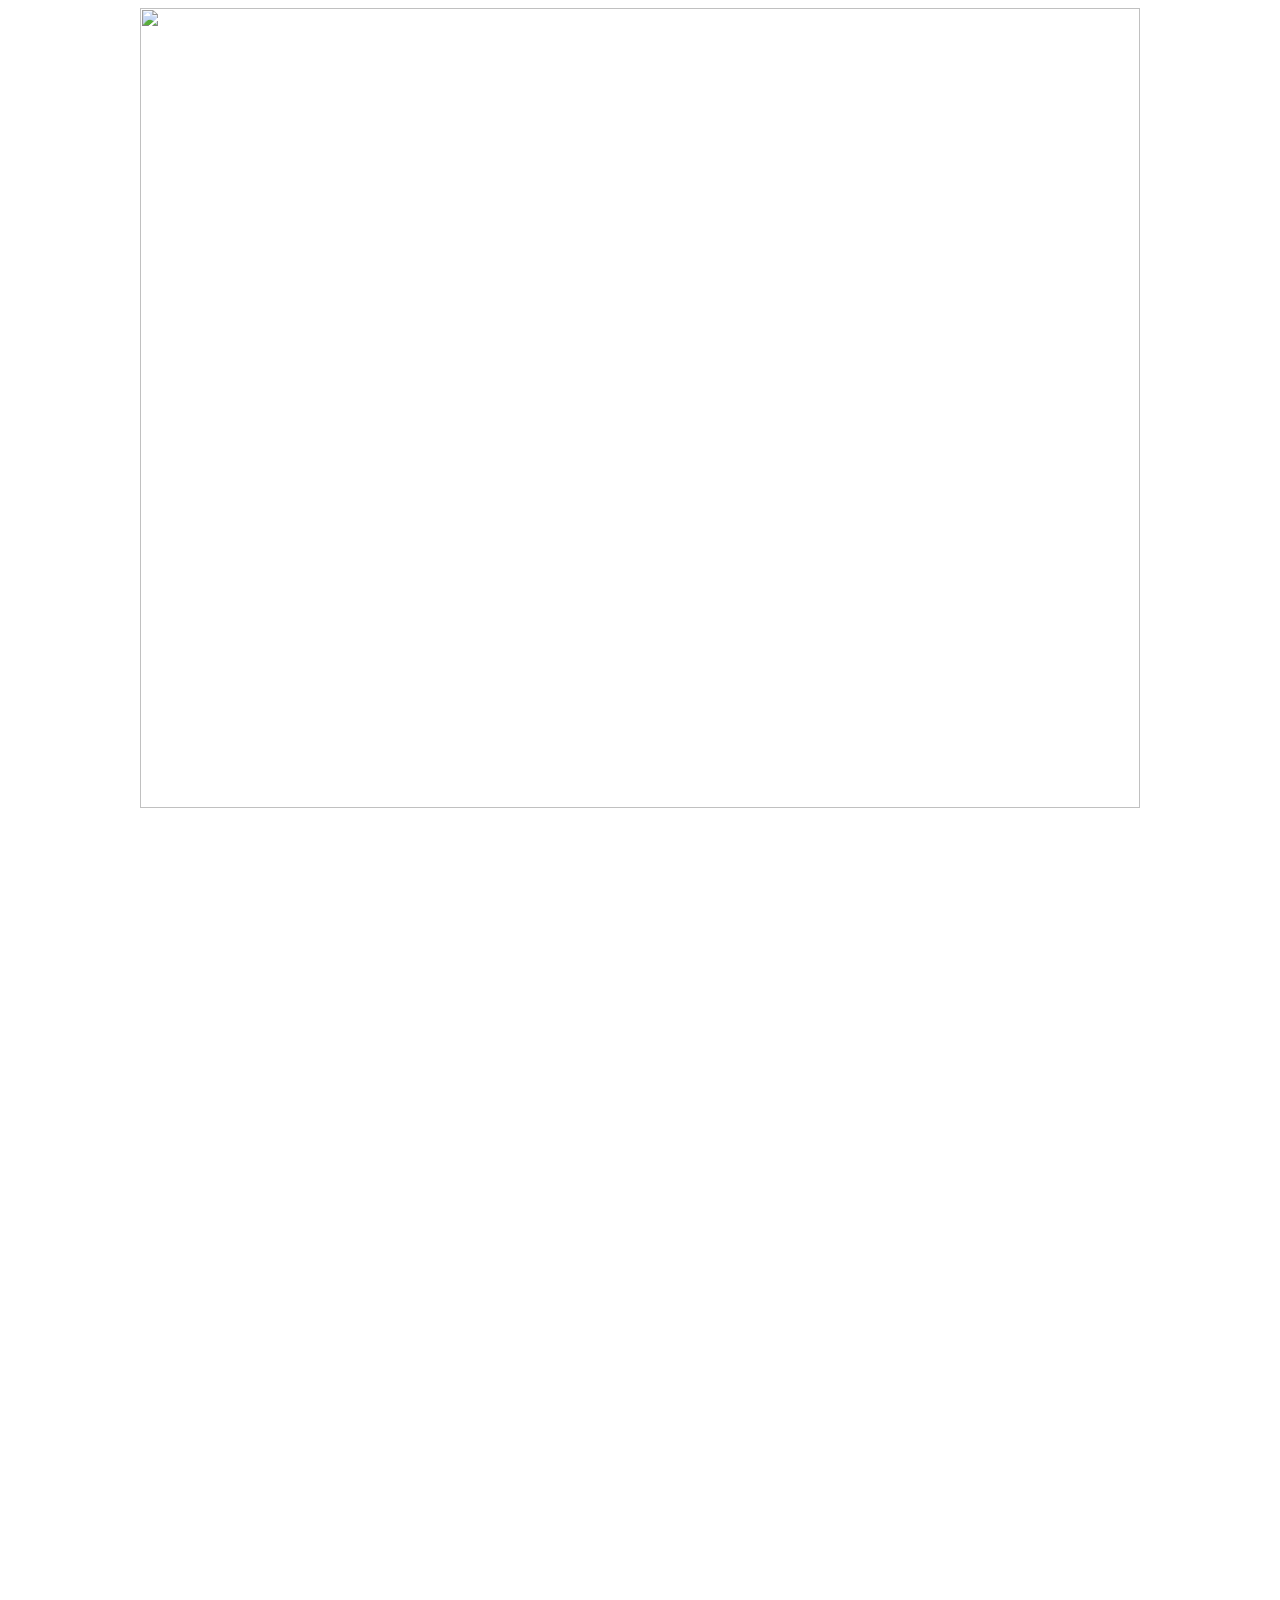
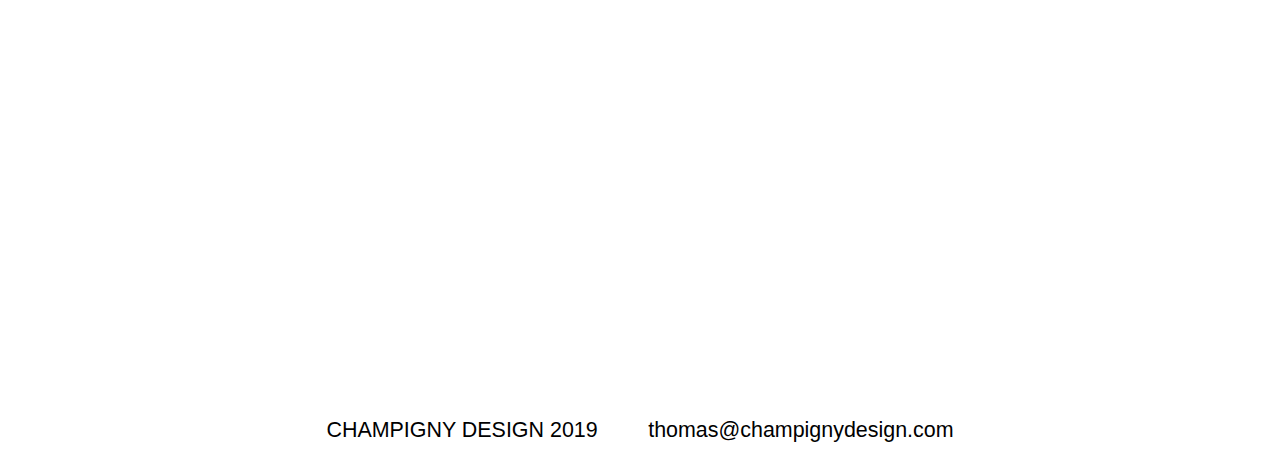
==== index.html @ 67c02cdf "Update index.html" ====
<!DOCTYPE html>
<html>
<head>
    <title>Champigny Design</title>
    <link href="style.css" type="text/css" rel="stylesheet" media="screen">
</head>
<body>
    <div id="wrapper">
        <header>
        <div id="logo">
            <a href="#"><img id="logo" src="images/logo.svg"/></a>
        </div>  
        </header>  
        <section id="web">
            <a href="#">
            <div id="web-image">
                <div class="hero-text">
                  <h1>WEB DESIGN</h1>
                </div>
            </div>
            </a>
        </section>
        <section id="photography"> 
            <a href="#">
                <div id="photography-image">
                      <div class="hero-text">
                          <h1>PHOTOGRAPHY</h1>
                      </div>
                </div>
            </a>   
        </section>
        <section id="fineArt">
            <a href="#">
                <div id="fineArt-image">
                      <div class="hero-text">
                          <h1>FINE ART</h1>
                      </div>
                </div>
            </a>  
        </section>
        <footer>
            <div id="nameYear">
                <p>CHAMPIGNY DESIGN 2019</p>
            </div>
            <div id="contact">
                <p> thomas@champignydesign.com</p>
            </div>
        </footer>
    </div> 
</body>
</html>
---- style.css ----
*{
    text-decoration:none;
    font-family: sans-serif;
    font-size:1.05em;
}
header{
    background-color:white;
    max-width: 1000px;
    min-width: 400px;
    height:800px;
    margin:auto;
    align-content: center;
    text-align: center;
    
}
#logo{
    height:100%;
    width:100%;
}
#web-image{
    background-image: linear-gradient(rgba(0, 0, 0, 0.5), rgba(0, 0, 0, 0.5)), url("https://champignydesign.github.io/images/Osaka.png");
    height: 350px;
    width:100%;
    background-position: center;
    background-repeat: no-repeat;
    background-size: cover;
    background-attachment: fixed;
    position: relative;
    margin-top:10%;
}
#photography-image{
    background-image: linear-gradient(rgba(0, 0, 0, 0.5), rgba(0, 0, 0, 0.5)), url("https://champignydesign.github.io/images/JAPAN1.png");
    height: 350px;
    width:100%;
    background-position: center;
    background-repeat: no-repeat;
    background-size: cover;
    background-attachment: fixed;
    position: relative;
}
#fineArt-image{
    background-image: linear-gradient(rgba(0, 0, 0, 0.5), rgba(0, 0, 0, 0.5)), url("https://champignydesign.github.io/images/drawing.jpg");
    height: 350px;
    width:100%;
    background-position: center;
    background-repeat: no-repeat;
    background-size: cover;
    background-attachment: fixed;
    position: relative;
}
.hero-text {
    text-align: center;
    position: absolute;
    top: 50%;
    left: 50%;
    transform: translate(-50%, -50%);
    color: rgba(255, 255, 255, 0.6);
}
footer{
    display: flex;
    align-content: space-between;
    justify-content: center;
    padding-top: 1%;
    border-top-style: 2px solid black;
}
#nameYear{
    padding-right:2%;
    justify-content: center;
}
#contact{
    padding-left:2%;
    justify-content: center;
}
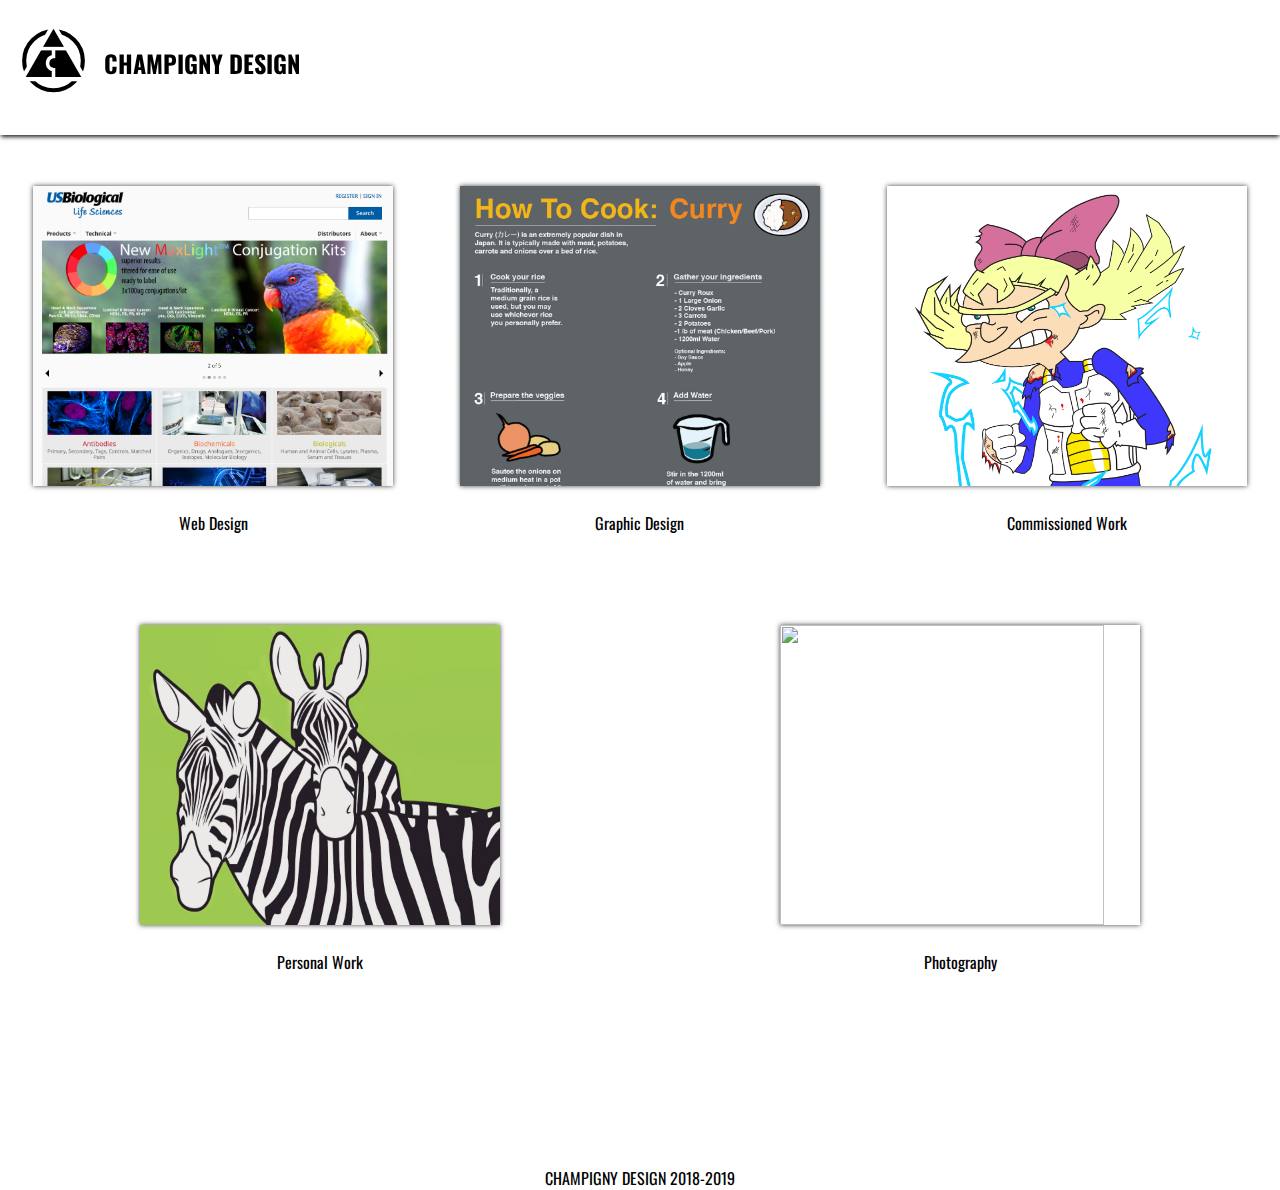
==== commit 624bb35e: "Add files via upload" ====
--- a/index.html
+++ b/index.html
@@ -1,51 +1,38 @@
 <!DOCTYPE html>
 <html>
 <head>
-    <title>Champigny Design</title>
-    <link href="style.css" type="text/css" rel="stylesheet" media="screen">
+    <link href="style.css" rel="stylesheet" type="text/css"> 
+    <link href="https://fonts.googleapis.com/css?family=Oswald" rel="stylesheet">
 </head>
 <body>
+    <header>  
+        <a href="index.html">
+    <img src="images/logo.svg" href="index.html"/>
+        <h1>CHAMPIGNY DESIGN</h1>
+            </a>
+    </header>
+ 
     <div id="wrapper">
-        <header>
-        <div id="logo">
-            <a href="#"><img id="logo" src="images/logo.svg"/></a>
-        </div>  
-        </header>  
-        <section id="web">
-            <a href="#">
-            <div id="web-image">
-                <div class="hero-text">
-                  <h1>WEB DESIGN</h1>
-                </div>
+        <section>
+            <div><a href="webdesign.html"><img src="images/usbio3.png"></a>
+                <p>Web Design</p>
             </div>
-            </a>
+            <div><a href="graphicdesign.html"><img src="images/Artboard1.png"></a>
+                <p>Graphic Design</p>
+            </div>
+            <div><a href="commissions.html"><img src="images/ssjhelga.png"></a>
+                <p>Commissioned Work</p>
+            </div>
+            <div><a href="personal.html"><img src="images/banma.jpg"></a>
+                <p>Personal Work</p>
+            </div>
+            <div><a href="photography.html"><img src="images/JAPAN1.png"></a>
+                <p>Photography</p>
+            </div>
         </section>
-        <section id="photography"> 
-            <a href="#">
-                <div id="photography-image">
-                      <div class="hero-text">
-                          <h1>PHOTOGRAPHY</h1>
-                      </div>
-                </div>
-            </a>   
-        </section>
-        <section id="fineArt">
-            <a href="#">
-                <div id="fineArt-image">
-                      <div class="hero-text">
-                          <h1>FINE ART</h1>
-                      </div>
-                </div>
-            </a>  
-        </section>
-        <footer>
-            <div id="nameYear">
-                <p>CHAMPIGNY DESIGN 2019</p>
-            </div>
-            <div id="contact">
-                <p> thomas@champignydesign.com</p>
-            </div>
-        </footer>
-    </div> 
+    </div>
+    <footer>
+        <span>CHAMPIGNY DESIGN 2018-2019</span>
+    </footer>
 </body>
-</html>
+</html>--- a/style.css
+++ b/style.css
@@ -1,73 +1,142 @@
 *{
-    text-decoration:none;
-    font-family: sans-serif;
-    font-size:1.05em;
+    font-family: 'Oswald', sans-serif;
+    padding: 0;
+    margin: 0;
+    text-decoration: none;
+    box-sizing: border-box;
+}
+body{
+    margin-top: 15vh;
+    bottom: 0;
+}
+a{
+    color: black;
+}
+#wrapper{
+    display: flex;
+    flex-direction: row;
+    justify-content: center;
 }
 header{
-    background-color:white;
-    max-width: 1000px;
-    min-width: 400px;
-    height:800px;
-    margin:auto;
+    background-color: white;
+    top:0;
+    height: 15vh;
+    width: 100%;
+    -webkit-box-shadow: 0px 3px 4px -1px rgba(0,0,0,0.85);
+    -moz-box-shadow: 0px 3px 4px -1px rgba(0,0,0,0.85);
+    box-shadow: 0px 3px 4px -1px rgba(0,0,0,0.85);
+    position: fixed;
+}
+header img{
+    height: 100%;
+}
+header a{
+    display: block;
+    height: 100%;
+    width: 100%;
+    display: flex;
+    flex-basis: row;
     align-content: center;
+    justify-content: left;
+}
+#subheader{
+    display: flex;
+    flex-direction: row;
+    background-color: black;
+    color: white;
+    height: 5vh;
+    width: 100%;
+}
+div{
+    padding-top: 2%;
+    padding-bottom: 5%;
+}
+p{
     text-align: center;
+    padding-top: 5%;
+}
+section{
+    display: flex;
+    align-content: center;
+    justify-content: space-around;
+    flex-wrap: wrap;
+}
+section div{
+    width: 400px;
+    flex-grow: 0;
+
+}
+
+section div a {
+     
+}
+section div a img{
+    width:90%;
+    height: 300px;
+    margin-left: 5%;
+    -webkit-box-shadow: 0px 0px 5px 0px rgba(0,0,0,0.75);
+    -moz-box-shadow: 0px 0px 5px 0px rgba(0,0,0,0.75);
+    box-shadow: 0px 0px 5px 0px rgba(0,0,0,0.75);
+}
+h1{
+    
+    font-size: 1.5em; 
+    padding-top: 5vh;
+}
+
+footer{
+    margin-top:5%;
+    text-align: center;
+
+}
+.info{
+    padding: 0;
+    margin: 0;
+}
+.info div{
+    padding-top: 3%;
+    padding-bottom: 0;
+    margin: 0;
+    top: 0;
+    bottom: 0;
+    left: 0;
+    right: 0;
+}
+
+h2{
+    font-size: 2em;
+    text-align: left;
+    padding: 0;
+    padding-top: 2%;
+    padding-left: 4.5%;
+    margin: 0;
+    top: 0;
+    bottom: 0;
+}
+.info p{
+    top:0;
+    bottom:0;
+    text-align: left;
+    padding: 0;
+    padding-left: 4.5%;
+    margin: 0;
+    font-size: 1.2em;
+}
+.info img{
+    height:400px;
+}
+
+#image-wrapper{
+    display: flex;
+    flex-direction: row;
+    justify-content: center;
+    flex-wrap: wrap;
+    justify-content: space-around;
     
 }
-#logo{
-    height:100%;
-    width:100%;
+.info #image p{
+    padding-bottom: 3%;
 }
-#web-image{
-    background-image: linear-gradient(rgba(0, 0, 0, 0.5), rgba(0, 0, 0, 0.5)), url("https://champignydesign.github.io/images/Osaka.png");
-    height: 350px;
-    width:100%;
-    background-position: center;
-    background-repeat: no-repeat;
-    background-size: cover;
-    background-attachment: fixed;
-    position: relative;
-    margin-top:10%;
+#link{
+    color: cadetblue;
 }
-#photography-image{
-    background-image: linear-gradient(rgba(0, 0, 0, 0.5), rgba(0, 0, 0, 0.5)), url("https://champignydesign.github.io/images/JAPAN1.png");
-    height: 350px;
-    width:100%;
-    background-position: center;
-    background-repeat: no-repeat;
-    background-size: cover;
-    background-attachment: fixed;
-    position: relative;
-}
-#fineArt-image{
-    background-image: linear-gradient(rgba(0, 0, 0, 0.5), rgba(0, 0, 0, 0.5)), url("https://champignydesign.github.io/images/drawing.jpg");
-    height: 350px;
-    width:100%;
-    background-position: center;
-    background-repeat: no-repeat;
-    background-size: cover;
-    background-attachment: fixed;
-    position: relative;
-}
-.hero-text {
-    text-align: center;
-    position: absolute;
-    top: 50%;
-    left: 50%;
-    transform: translate(-50%, -50%);
-    color: rgba(255, 255, 255, 0.6);
-}
-footer{
-    display: flex;
-    align-content: space-between;
-    justify-content: center;
-    padding-top: 1%;
-    border-top-style: 2px solid black;
-}
-#nameYear{
-    padding-right:2%;
-    justify-content: center;
-}
-#contact{
-    padding-left:2%;
-    justify-content: center;
-}
